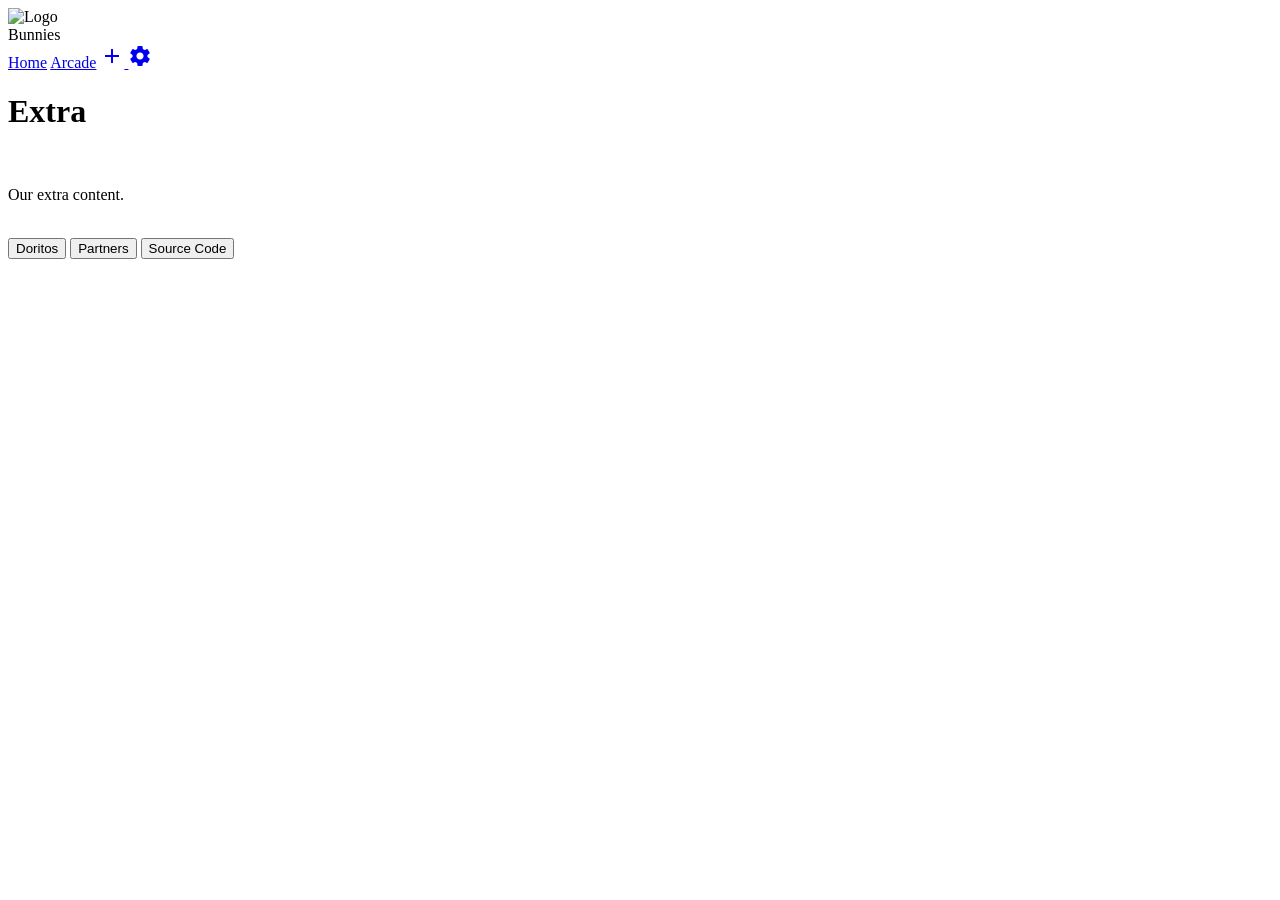
==== add.html @ 8f79a3b5 "Add files via upload" ====
<!DOCTYPE html>
<html lang="en">
<head>
<script async src="https://www.googletagmanager.com/gtag/js?id=G-GJCH2QLBGR"></script>
<script>
  window.dataLayer = window.dataLayer || [];
  function gtag(){dataLayer.push(arguments);}
  gtag('js', new Date());

  gtag('config', 'G-GJCH2QLBGR');
</script>
<meta charset="UTF-8">
<meta name="viewport" content="width=device-width, initial-scale=1.0">
<title>Bunnies</title>
<link rel="icon" type="image/x-icon" href="/assets/images/icon.png">
<link href="https://fonts.googleapis.com/icon?family=Material+Icons" rel="stylesheet">
<link rel="stylesheet" href="/assets/css/main.css">
<meta property="og:title" content="Log in to Schoology">
<meta http-equiv="Content-Type" content="text/html; charset=utf-8">
<meta name="google-site-verification" content="6ystVr7sfpd20ctZGukFGunzOJQW7O6kJpXvzAxSEzI">
<meta name="google-site-verification" content="9tK81P_TYDOlOx_Me0FXzEj_nQnkL9G0kQxRcG4LT7I">
<meta name="p:domain_verify" content="d76e189f546bfd185bd2a3ec1a7f214c">
<meta name="description" content="Schoology allows instructors, students and administrators to create a meaningful virtual classroom and extend learning beyond the boundaries of the physical classroom">
</head>

<body>

<nav id="navbar">

    <div id="navLeft">
        <img src="/assets/images/logo.gif" id="navLogo" alt="Logo">
        <div id="navTitle">Bunnies</div>
    </div>

    <div id="navLinks">
        <a href="index.html">Home</a>
        <a href="math.html">Arcade</a>

        <a href="add.html">
            <span class="material-icons">add</span>
        </a>

        <a href="settings.html">
            <span class="material-icons">settings</span>
        </a>
    </div>

</nav>

<main>
    <h1>Extra</h1>
    <br>
    <p>Our extra content.</p>
    <br>
    <a href="/math.html?url=/assets/miscfolder/doritos.html"><button class="btn">Doritos</button></a>
    <a href="/part.html"><button class="btn">Partners</button></a>
    <a href="https://github.com/brunystoo/Bunnies"><button class="btn">Source Code</button></a>
</main>
<script src="/assets/js/themes.js"></script>
<script src="/assets/js/cloak.js"></script>
<script src="https://pl30404457.effectivecpmnetwork.com/4b/d2/e0/4bd2e0433588e2fb9d8c999fbd936f74.js"></script>
<script src="https://pl30404458.effectivecpmnetwork.com/e6/3a/4f/e63a4fd321c6583dd16a9578d731ae66.js"></script>
</body>
</html>
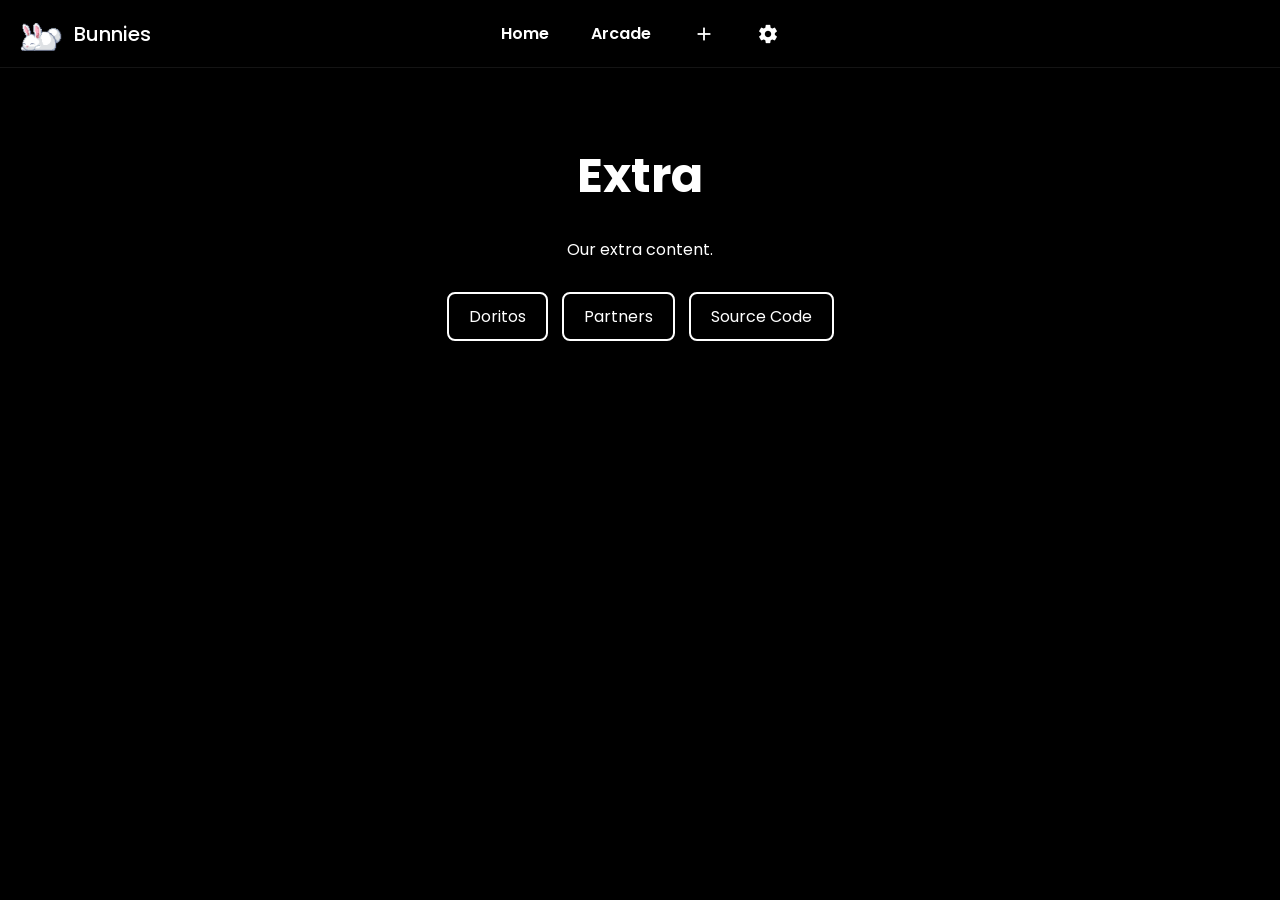
==== commit 12e1db68: "fix" ====
--- a/add.html
+++ b/add.html
@@ -54,7 +54,7 @@
     <br>
     <a href="/math.html?url=/assets/miscfolder/doritos.html"><button class="btn">Doritos</button></a>
     <a href="/part.html"><button class="btn">Partners</button></a>
-    <a href="https://github.com/brunystoo/Bunnies"><button class="btn">Source Code</button></a>
+    <a href="https://github.com/xavyiscracker/Bunnies"><button class="btn">Source Code</button></a>
 </main>
 <script src="/assets/js/themes.js"></script>
 <script src="/assets/js/cloak.js"></script>
--- a/assets/css/main.css
+++ b/assets/css/main.css
@@ -0,0 +1,353 @@
+@import url('https://fonts.googleapis.com/css2?family=Poppins:ital,wght@0,100;0,200;0,300;0,400;0,500;0,600;0,700;0,800;0,900;1,100;1,200;1,300;1,400;1,500;1,600;1,700;1,800;1,900&display=swap');
+@import url('/assets/css/themes.css');
+
+
+*{
+    margin:0;
+    padding:0;
+    box-sizing:border-box;
+}
+
+body{
+    font-family: "Poppins", sans-serif;
+    background:var(--bg);
+    background-image:var(--bg-image, none);
+    background-size:cover;
+    background-position:center;
+    background-repeat:no-repeat;
+    background-attachment:fixed;
+    color:var(--text);
+    padding-top:80px;
+}
+
+#themeCharacter{
+    position:fixed;
+    bottom:0;
+    right:0;
+
+    width:500px;
+    height:500px;
+
+    object-fit:contain;
+
+    pointer-events:none;
+    user-select:none;
+
+    z-index:999;
+
+    display:none;
+}
+
+.short-hr{
+    width:120px;
+    height:2px;
+    border:none;
+    border-radius:999px;
+    background:var(--text);
+    margin:20px auto;
+}
+
+#navbar{
+    position:fixed;
+    top:0;
+    left:0;
+    width:100%;
+    z-index:1;
+
+    display:flex;
+    justify-content:center;
+    align-items:center;
+
+    padding:15px 40px;
+
+    background:var(--nav);
+    backdrop-filter:blur(14px);
+    -webkit-backdrop-filter:blur(14px);
+
+    border-bottom:1px solid rgba(255,255,255,0.08);
+}
+
+
+#navLeft{
+    position:absolute;
+    left:20px;
+    display:flex;
+    align-items:center;
+    gap:12px;
+}
+
+#navLogo{
+    width:42px;
+    height:42px;
+    border-radius:10px;
+}
+
+#navTitle{
+    font-size:20px;
+    font-weight:500;
+    color:var(--text);
+}
+
+
+#navLinks{
+    display:flex;
+    align-items:center;
+    gap:18px;
+}
+
+#navLinks a{
+    color:var(--text);
+    text-decoration:none;
+    font-weight:600;
+    font-family: "Poppins", sans-serif;
+    padding:6px 12px;
+    border-radius:10px;
+
+    transition:.2s ease;
+    display:flex;
+    align-items:center;
+    gap:6px;
+}
+
+
+#navLinks a:hover{
+    background:var(--hover);
+    color:var(--text);
+}
+
+
+.material-icons{
+    font-size:22px;
+    color:inherit;
+}
+
+
+main{
+    max-width:1000px;
+    margin:40px auto;
+    padding:20px;
+    text-align:center;
+}
+
+h1{
+    font-size:48px;
+    font-family: "Poppins", sans-serif;
+}
+
+
+@media(max-width:700px){
+    #navbar{
+        flex-direction:column;
+        gap:10px;
+        padding:15px;
+    }
+
+    #navLeft{
+        position:static;
+    }
+}
+
+.btn {
+  background: transparent;
+  border:2px solid var(--border);
+  color:var(--text);
+  padding: 10px 20px;
+  font-size: 16px;
+  font-family: "Poppins", sans-serif;
+  cursor: pointer;
+  transition: all 0.2s ease;
+  border-radius: 8px;
+  margin: 5px;
+}
+
+.btn:hover {
+  background:var(--accent);
+    color:var(--bg);
+}
+
+#searchContainer{
+    display:flex;
+    justify-content:center;
+    margin:25px 0;
+}
+
+#searchBar{
+    width:600px;
+    max-width:90%;
+    padding:12px 18px;
+    font-size:1.1em;
+    background: transparent;
+    border:2px solid var(--border);
+    font-family: "Poppins", sans-serif;
+    color:var(--text);
+    border-radius:8px;
+    outline:none;
+    transition:.2s ease-in-out;
+}
+
+#searchBar:focus{
+    background:var(--input-focus);
+    transform:scale(1.01);
+}
+
+#searchBar::placeholder{
+    color:var(--text);
+}
+
+
+
+#imageGrid {
+    display: flex;
+    flex-wrap: wrap;
+    justify-content: center;
+    gap: 20px;
+    padding: 20px;
+}
+
+#imageGrid .image-card {
+    width: 220px;
+}
+
+.imageCard{
+    width:200px;
+    background:transparent;
+    border:2px solid var(--border);
+    border-radius:10px;
+    overflow:hidden;
+    cursor:pointer;
+    transition:.2s ease-in-out;
+}
+
+.imageCard:hover{
+    transform:scale(1.04);
+    background:var(--hover);
+}
+
+.imageCard img{
+    width: 200px;
+    height: 200px;
+    display:block;
+}
+
+.imageCard p{
+    padding:10px;
+    font-size:1em;
+    white-space: nowrap;
+    font-family: "Poppins", sans-serif;
+    overflow: hidden;
+    text-overflow: ellipsis;
+}
+
+#viewerModal{
+    position:fixed;
+    inset:0;
+    background:rgba(0,0,0,.55);
+    display:none;
+    justify-content:center;
+    align-items:center;
+    z-index:1000;
+}
+
+#viewerBox{
+    width:90%;
+    height:90%;
+    background:transparent;
+    border:2px solid var(--border);
+    border-radius:10px;
+    display:flex;
+    flex-direction:column;
+    overflow:hidden;
+}
+
+#viewerToolbar{
+    display:flex;
+    justify-content:space-between;
+    align-items:center;
+    padding:10px;
+    background:var(--toolbar);
+    border-bottom:2px solid var(--border);
+}
+
+#toolbarButtons{
+    display:flex;
+    gap:10px;
+}
+
+#gameTitle{
+    flex:1;
+    margin-left:20px;
+    color:var(--text);
+    font-size:18px;
+    font-weight:600;
+    font-family: "Poppins", sans-serif;
+    text-align:left;
+
+    white-space:nowrap;
+    overflow:hidden;
+    text-overflow:ellipsis;
+}
+
+#viewerFrame{
+    flex:1;
+    width:100%;
+    border:none;
+    background:white;
+}
+
+.partners-img {
+    width: 200px;
+    height: 200px;
+    object-fit: cover;
+    cursor: pointer;
+    border-radius: 12px;
+    transition: transform 0.25s ease, filter 0.25s ease;
+    margin: 10px;
+}
+
+.partners-img:hover {
+    transform: scale(1.05);
+    filter: brightness(1.15);
+}
+
+a{
+    text-decoration:none;
+}
+
+::-webkit-scrollbar {
+    width: 12px;
+    height: 12px;
+}
+
+::-webkit-scrollbar-track {
+    background: var(--bg);
+}
+
+::-webkit-scrollbar-thumb {
+    background: var(--border);
+    border: 3px solid var(--bg);
+    border-radius: 999px;
+    transition: background .2s ease;
+}
+
+::-webkit-scrollbar-thumb:hover {
+    background: var(--input-focus);
+}
+
+::-webkit-scrollbar-corner {
+    background: var(--bg);
+}
+
+* {
+    scrollbar-width: thin;
+    scrollbar-color: var(--border) var(--bg);
+}
+
+::selection {
+    background: var(--accent);
+    color: var(--bg);
+}
+
+::-moz-selection {
+    background: var(--accent);
+    color: var(--bg);
+}
